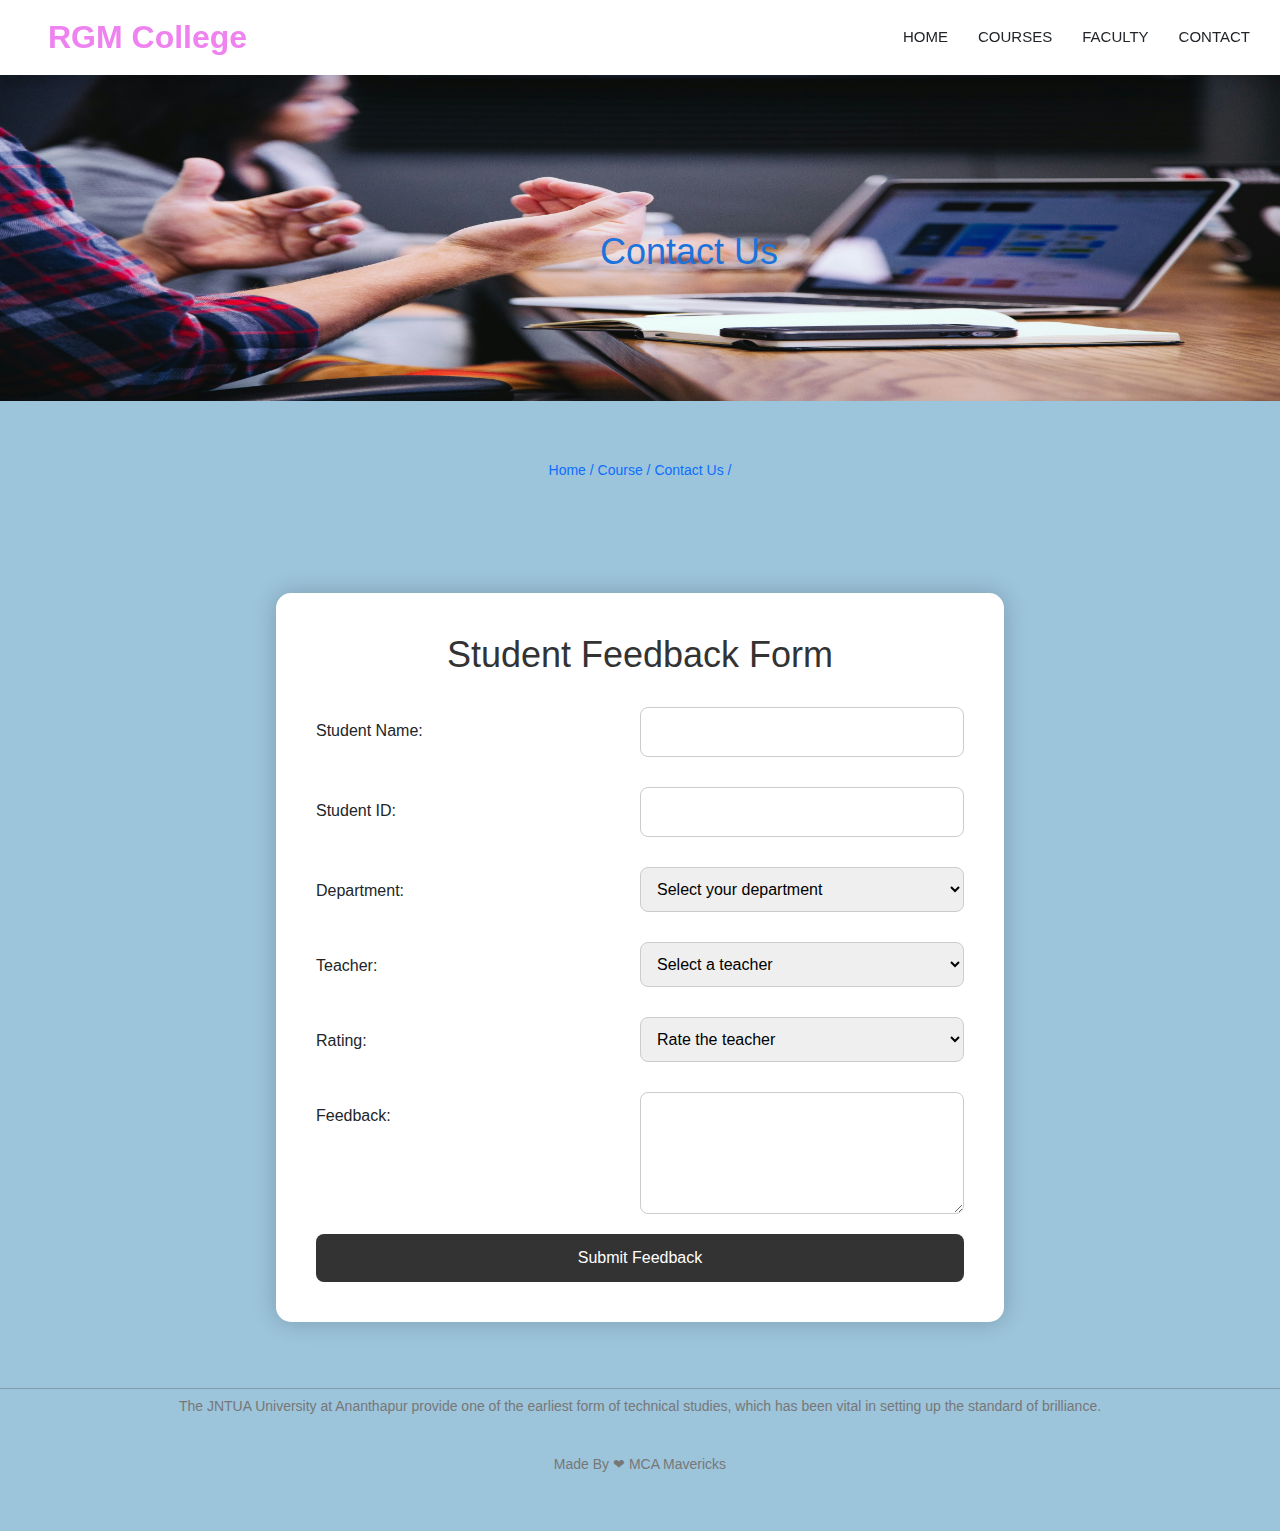
==== Contact.html @ 5a2bdc20 "all updated" ====
<!doctype html>
<html lang="en">

<head>
    <meta charset="utf-8">
    <meta name="viewport" content="width=device-width, initial-scale=1">
    <title>Courses</title>

    <link href="https://cdn.jsdelivr.net/npm/bootstrap@5.3.3/dist/css/bootstrap.min.css" rel="stylesheet"
        integrity="sha384-QWTKZyjpPEjISv5WaRU9OFeRpok6YctnYmDr5pNlyT2bRjXh0JMhjY6hW+ALEwIH" crossorigin="anonymous">
    <!-- Template Stylesheet -->
    <link href="https://cdnjs.cloudflare.com/ajax/libs/font-awesome/5.10.0/css/all.min.css" rel="stylesheet">
    <link href="https://cdn.jsdelivr.net/npm/bootstrap-icons@1.4.1/font/bootstrap-icons.css" rel="stylesheet">
    <link href="Style/style.css" rel="stylesheet">
    <script src="script.js"></script>
</head>

<body>
    <nav class="navbar navbar-expand-lg bg-white navbar-light shadow sticky-top p-0">
        <a href="index.html" class="navbar-brand d-flex align-items-center px-4 px-lg-5">
            <h2 class="m-0 text-primary"><b style="color:violet;">RGM College</b></h2>
        </a>
        <button type="button" class="navbar-toggler me-4" data-bs-toggle="collapse" data-bs-target="#navbarCollapse">
            <span class="navbar-toggler-icon"></span>
        </button>
        <div class="collapse navbar-collapse" id="navbarCollapse">
            <div class="navbar-nav ms-auto p-4 p-lg-0">
                <a href="index.html" class="nav-item nav-link active">Home</a>
                <a href="Courses.html" class="nav-item nav-link">Courses</a>
                <a href="faculty.html" class="nav-item nav-link">Faculty</a>
                <a href="contact.html" class="nav-item nav-link">Contact</a>
            </div>
        </div>
    </nav>
    <div id="course">
        <img src="img/crs1.jpg" class="img-fluid">
        <div class="middle">
            <h1 style="color: rgb(29, 115, 220);">Contact Us</h1>
        </div>
    </div> <br> <br>
    <div id="page">
        <p style="text-align: center;"><a href="index.html">Home /</a> <a href="Courses.html">Course /</a> <a
                href="Contact.html">Contact Us /</a> </p>
    </div>
    
    <div class="container2">
        <div class="row">
            <div class="contact-form">
                <section class="form2">
                    <div class="form-container2">
                        <h1>Student Feedback Form</h1>
                        <form action="#" method="POST">
                            <div class="form-group">
                                <label for="student-name">Student Name:</label>
                                <input type="text" id="student-name" name="student-name" required>
                            </div>

                            <div class="form-group">
                                <label for="student-id">Student ID:</label>
                                <input type="text" id="student-id" name="student-id" required>
                            </div>

                            <div class="form-group">
                                <label for="department">Department:</label>
                                <select id="department" name="department" required>
                                    <option value="" disabled selected>Select your department</option>
                                    <option value="science">Department of Science</option>
                                    <option value="arts">Department of Arts</option>
                                    <option value="commerce">Department of Commerce</option>
                                    <option value="engineering">Department of Engineering</option>
                                    <option value="other">Other (Please Specify)</option>
                                </select>
                            </div>

                            <div class="form-group">
                                <label for="teacher">Teacher:</label>
                                <select id="teacher" name="teacher" required>
                                    <option value="" disabled selected>Select a teacher</option>
                                    <option value="teacher-a">Teacher A</option>
                                    <option value="teacher-b">Teacher B</option>
                                    <option value="teacher-c">Teacher C</option>
                                    <option value="teacher-d">Teacher D</option>
                                    <option value="other-teacher">Other (Please Specify)</option>
                                </select>
                            </div>

                            <div class="form-group">
                                <label for="rating">Rating:</label>
                                <select id="rating" name="rating" required>
                                    <option value="" disabled selected>Rate the teacher</option>
                                    <option value="1">1 Star</option>
                                    <option value="2">2 Stars</option>
                                    <option value="3">3 Stars</option>
                                    <option value="4">4 Stars</option>
                                    <option value="5">5 Stars</option>
                                </select>
                            </div>

                            <div class="form-group">
                                <label for="feedback">Feedback:</label>
                                <textarea id="feedback" name="feedback" rows="4" required></textarea>
                            </div>

                            <button type="submit">Submit Feedback</button>
                        </form>
                    </div>
                </section>
            </div>

        </div>
    </div><hr>
    <section class="footer">
        <p>The JNTUA University at Ananthapur provide one of the earliest form of technical studies,
            which has been vital in setting up the standard of brilliance.</p>
        <p id="copyright">Made By &#10084; MCA Mavericks</p>
    </section>
     
    <script src="https://cdn.jsdelivr.net/npm/bootstrap@5.3.3/dist/js/bootstrap.bundle.min.js"
        integrity="sha384-YvpcrYf0tY3lHB60NNkmXc5s9fDVZLESaAA55NDzOxhy9GkcIdslK1eN7N6jIeHz"
        crossorigin="anonymous"></script>
</body>

</html>
---- Style/style.css ----
body {
    font-family: Arial, sans-serif;
    margin: 0;
    padding: 0;
    background-color: #9cc4db;
}

header {
    background-color: #004080;
    color: white;
    padding: 15px;
    text-align: center;
}

.header1 {
    min-height: 100vh;
    width: 100%;
    background-image: linear-gradient(rgba(4, 9, 30, 0.6), rgba(4, 9, 30, 0.6)), url(../images/rgmbg.jpg);
    background-position: center;
    background-size: cover;
    position: relative;
}

/* Course */
.text-box {
    width: 90%;
    color: #fff;
    position: absolute;
    top: 30%;
    left: 50%;
    transform: translate(-50%, 50%);
    text-align: center;
}

.text-box h1 {
    font-size: 62px;
    font-weight: bold;

}

.text-box p {
    margin: 10px 0 40px;
    font-size: 14px;
    color: #fff;

}

.hero-btn {
    display: inline-block;
    text-decoration: none;
    color: yellow;
    border: 2px solid yellow;
    padding: 12px 34px;
    font-size: 13px;
    background: transparent;
    position: relative;
    cursor: pointer;
    border-radius: 5px;
}

.hero-btn:hover {
    color: black;
    border: 2px solid yellow;
    background: yellow;
    transition: 0.5s;
}

.icon {
    display: none;
}

.course2 {
    width: 80%;
    margin: auto;
    text-align: center;
    padding-top: 100px;
}

h1 {
    font-size: 36px;
    font-weight: 300;
}

p {
    color: #777;
    font-size: 14px;
    font-weight: 300;
    line-height: 22px;
    padding: 10px;
}

.row {
    margin-top: 5%;
    display: flex;
    justify-content: space-between;
}

.course-col {
    flex-basis: 25%;
    background: #fff3f3;
    border-radius: 10px;
    margin-bottom: 5%;
    margin-right: -30px;
    padding: 20px 12px;
    box-sizing: border-box;
    transition: 0.5s;
}

.course-col h2 {
    text-align: center;
}

h3 {
    text-align: center;
    font-weight: 600;
    margin: 10px 0px;
}

.course-col:hover {
    box-shadow: 10px 10px 24px 0px rgba(0, 0, 0, 0.4);
}


/*Campus*/


.campus {
    width: 80%;
    margin: auto;
    text-align: center;
    padding-top: 50px;
}

.campus-col {
    flex-basis: 32%;
    border-radius: 10px;
    margin-bottom: 30px;
    position: relative;
    overflow: hidden;
}

.campus-col img {
    width: 100%;
    display: block;
}

.layer {
    background: transparent;
    height: 100%;
    width: 100%;
    position: absolute;
    top: 0%;
    left: 0%;
    transition: 0.5s;
}

.layer:hover {
    background: rgba(0, 245, 253, 0.534);

    /* rgba(253, 0, 0, 0.7); */
}

.layer h3 {
    width: 100%;
    font-weight: 500;
    color: #fff;
    font-size: 26px;
    bottom: 0%;
    left: 50%;
    transform: translate(-50%);
    position: absolute;
    opacity: 0;
    transition: 0.5s;
}

.layer:hover h3 {
    opacity: 1;
    bottom: 49%;
}

/* Facilities */

.facilities {
    width: 80%;
    margin: auto;
    text-align: center;
    padding-top: 50px;
}

.facilities-col {
    flex-basis: 31%;
    border-radius: 10px;
    margin-bottom: 5%;
    text-align: left;
}

.facilities-col img {
    width: 100%;
    border-radius: 10px;
    transition: 0.5s;
}

.facilities-col p {
    padding: 0%;
}

.facilities-col h3 {
    margin-top: 16px;
    margin-bottom: 15px;
    text-align: left;
}

.facilities-col img:hover {
    box-shadow: 3.5px 5px 15px 10px rgba(0, 0, 0, 0.308);
}

/* Call To Action */

.ctn {
    margin: 100px auto;
    width: 80%;
    background-image: linear-gradient(rgba(0, 0, 0, 0.5), rgba(0, 0, 0, 0.5)), url(../images/clg\ img.jpg);
    background-position: center;
    background-size: cover;
    border-radius: 10px;
    text-align: center;
    padding: 100px 0;
    transition: 0.5s;
}

.ctn h1 {
    color: #fff;
    margin-bottom: 40px;
    padding: 0;
}

.ctn:hover {
    margin: 100px auto;
    width: 80%;
    background-image: linear-gradient(rgba(0, 0, 0, 0.3), rgba(0, 0, 0, 0.3)), url(../images/clg\ img.jpg);
    background-position: center;
    background-size: cover;
    border-radius: 10px;
    padding: 100px 0;
    box-shadow: 10px 10px 24px 0px rgba(0, 0, 0, 0.664);
}

.ctn {}

/* Footer */

.footer {
    width: 100%;
    text-align: center;
    padding: 30px 0;
    margin-top: -50px;
}

.footer h4 {
    margin-bottom: 25px;
    margin-top: 20px;
    font-weight: 600;
}

/* Media query for responsive */

@media (max-width: 700px) {

    * {
        overflow-x: hidden;
        margin: 0;
        padding: 0;

    }

    #logo-img {
        padding: 10px;
    }

    .text-box h1 {
        font-size: 30px;
        font-weight: bold;
    }

    .text-box p {
        font-size: 12px;
    }

    .nav-links ul li {
        display: block;
    }

    .nav-links {
        position: absolute;
        background: #f44336;
        height: 100vh;
        width: 200px;
        top: 0%;
        right: -200px;
        text-align: left;
        z-index: 2;
        transition: 1s;
    }

    .icon {
        display: block;
        color: #fff;
        margin: 10px;
        font-size: 25px;
        cursor: pointer;
    }

    .nav-links ul {
        padding: 30px;
    }

    /*Course in Media query*/

    .course-col {
        margin: 10px 10px;
    }

    .row {
        flex-direction: column;
    }

    .course-col:hover {
        box-shadow: 3px 3px 0.5px 0.5px rgba(0, 0, 0, 0.486);
    }

    /* Facilities */
    .facilities-col img:hover {
        box-shadow: none;
    }

    /* Call To Action in Media query*/
    .ctn h1 {
        font-size: 24px;
    }
}

/* Media query is Close*/

/*** Button ***/
.btn {
    font-family: 'Nunito', sans-serif;
    font-weight: 600;
    transition: .5s;
}

.btn.btn-primary,
.btn.btn-secondary {
    color: #FFFFFF;
}

.btn-square {
    width: 38px;
    height: 38px;
}

.btn-sm-square {
    width: 32px;
    height: 32px;
}

.btn-lg-square {
    width: 48px;
    height: 48px;
}

.btn-square,
.btn-sm-square,
.btn-lg-square {
    padding: 0;
    display: flex;
    align-items: center;
    justify-content: center;
    font-weight: normal;
    border-radius: 0px;
}

/*** Navbar ***/
.navbar .dropdown-toggle::after {
    border: none;
    content: "\f107";
    font-family: "Font Awesome 5 Free";
    font-weight: 900;
    vertical-align: middle;
    margin-left: 8px;
}

.navbar-light .navbar-nav .nav-link {
    margin-right: 30px;
    padding: 25px 0;
    color: #FFFFFF;
    font-size: 15px;
    text-transform: uppercase;
    outline: none;
}

.navbar-light .navbar-nav .nav-link:hover,
.navbar-light .navbar-nav .nav-link.active {
    color: var(--primary);
}

@media (max-width: 991.98px) {
    .navbar-light .navbar-nav .nav-link {
        margin-right: 0;
        padding: 10px 0;
    }

    .navbar-light .navbar-nav {
        border-top: 1px solid #EEEEEE;
    }
}

.navbar-light .navbar-brand,
.navbar-light a.btn {
    height: 75px;
}

.navbar-light .navbar-nav .nav-link {
    color: var(--dark);
    font-weight: 500;
}

.navbar-light.sticky-top {
    top: -100px;
    transition: .5s;
}

@media (min-width: 992px) {
    .navbar .nav-item .dropdown-menu {
        display: block;
        margin-top: 0;
        opacity: 0;
        visibility: hidden;
        transition: .5s;
    }

    .navbar .dropdown-menu.fade-down {
        top: 100%;
        transform: rotateX(-75deg);
        transform-origin: 0% 0%;
    }

    .navbar .nav-item:hover .dropdown-menu {
        top: 100%;
        transform: rotateX(0deg);
        visibility: visible;
        transition: .5s;
        opacity: 1;
    }
}


nav ul {
    list-style-type: none;
    padding: 0;
}

nav ul li {
    display: inline;
    margin: 0 15px;
}

h2 {
    color: #004080;
}

#myBtn {
    display: none;
    position: fixed;
    bottom: 20px;
    right: 30px;
    z-index: 99;
    font-size: 18px;
    border: none;
    outline: none;
    background-color: red;
    color: white;
    cursor: pointer;
    padding: 15px;
    border-radius: 4px;
}

#myBtn:hover {
    background-color: #555;
}

/*** Service ***/
.service-item {
    background: var(--light);
    transition: .5s;
}

.service-item:hover {
    margin-top: -10px;
    background: var(--primary);
}

.service-item * {
    transition: .5s;
}

.service-item:hover * {
    color: var(--light) !important;
}


/*** Categories & Courses ***/
.category img,
.course-item img {
    transition: .5s;
}

.category a:hover img,
.course-item:hover img {
    transform: scale(1.1);
}



/* ******courses****** */

#course h5 {
    display: flex;
    align-items: center;
    justify-content: center;
    text-transform: uppercase;
}

#course h5:after,
h5:before {
    content: '';
    width: 80px;
    height: 2px;
    background: rgb(62, 17, 140);
    margin: 0 10px;
}

.container #one {
    width: 600px;
    height: 500px;
    position: relative;
    text-align: center;
    color: white;
    border: 1px solid black;
}

#one .bottom-right {
    position: absolute;
    bottom: 250px;
    right: 0px;
    background-color: #F0FBFC;
}

#one .bottom-right2 {
    position: absolute;
    bottom: -6px;
    right: -1px;
    background-color: #F0FBFC;
}

.container #two {
    margin-left: 30px;
    width: 500px;
    height: 500px;
    position: relative;
    text-align: center;
    color: white;
    border: 1px solid black;
}

.bottom-right {
    position: absolute;
    bottom: 0px;
    right: 0px;
    background-color: #F0FBFC;
}

.middle {
    position: absolute;
    top: 230px;
    left: 600px;

}

.faculty-card {
    background: white;
    border: 1px solid #ddd;
    border-radius: 8px;
    margin: 20px;
    padding: 15px;
    text-align: center;
}

.faculty-card img {
    width: 100px;
    height: 100px;
    border-radius: 50%;
}

.faculty1 .card img {
    margin-top: 20px;
}

.feedback-btn {
    display: inline-block;
    margin-top: 10px;
    padding: 5px 10px;
    background-color: #004080;
    color: white;
    text-decoration: none;
    border-radius: 5px;
}

.faculty1 {
    justify-items: center;
}

.faculty1 img {
    border-radius: 50%;
}

.facu1 {
    display: flex;
    justify-content: center;


}

.facu2 {
    display: flex;
    justify-content: center;
}

.facu3 {
    display: flex;
    justify-content: center;
}

.ribbon-2 {
    --f: 10px;
    /* control the folded part*/
    --r: 25px;
    /* control the ribbon shape */
    --t: 15px;
    /* the top offset */
    height: 50px;
    position: absolute;
    inset: var(--t) calc(-1*var(--f)) auto auto;
    padding: 0 10px var(--f) calc(10px + var(--r));
    clip-path:
        polygon(0 0, 100% 0, 100% calc(100% - var(--f)), calc(100% - var(--f)) 100%,
            calc(100% - var(--f)) calc(100% - var(--f)), 0 calc(100% - var(--f)),
            var(--r) calc(50% - var(--f)/2));
    background: #e3296a;
    box-shadow: 0 calc(-1*var(--f)) 0 inset #0005;
}

.box {
    max-width: 1000px;
    height: 1000px;
    margin: 50px auto 0;
    background: lightblue;
    position: relative;
}

.card-body {
    text-align: center;

}

.card {
    margin-right: 20px;
    height: 380px;

}

.about-fac {
    align-content: center;
    width: 400px;
    align-items: center;
    margin-left: 30px;

}

#side {
    font-weight: bolder;
}

.overview,
h2 {
    text-align: left;
    margin-left: 200px;
}

.about-facth,
tr,
td {
    border: 1px solid black;
}

.checked {
    color: orange;
}

tr:nth-child(even) {
    background-color: #D6EEEE;
}

/* Courses */
/* ******courses****** */

/*** Categories & Courses ***/



.banner1 h1 {
    font-family: cursive;
}

.course,
table,
th,
td {
    border: 1px solid black;
}

.corstbl {
    width: 900px;
    height: 250px;
    text-align: center;
}

.btn-container {
    margin-bottom: 20px;
}

.btn-container button {
    margin: 10px;
    padding: 12px 20px;
    font-size: 16px;
    cursor: pointer;
    border: 1px solid #ccc;
    border-radius: 5px;
    background-color: #f0f0f0;
    transition: background-color 0.3s;
}

.btn-container button:hover {
    background-color: #ddd;
}

.course-overview {
    display: none;
    font-size: 18px;
    padding: 15px;
    border-radius: 8px;
    background-color: #f9f9f9;
    width: 90%;
    margin: auto;
}

.overview p {
    font-size: large;
    margin-left: 80px;
}

.vis {
    text-align: left;
}

.vis,
h2 {
    margin-left: 10px;
}

.vis,
ul,
li {
    list-style-type: square;
    color: #0c0c0c;
}

.category img,
.course-item img {
    transition: .5s;
}

.category a:hover img,
.course-item:hover img {
    transform: scale(1.1);
}

#course h5 {
    display: flex;
    align-items: center;
    justify-content: center;
    text-transform: uppercase;
    font-size: 50px;
}

#course h5:after,
h5:before {
    content: '';
    width: 80px;
    height: 2px;
    background: rgb(62, 17, 140);
    margin: 0 10px;
}

.container #one {
    width: 600px;
    height: 500px;
    position: relative;
    text-align: center;
    color: white;
    border: 1px solid black;
}

#one .bottom-right {
    position: absolute;
    bottom: 250px;
    right: 0px;
    background-color: #F0FBFC;
}

#one .bottom-right2 {
    position: absolute;
    bottom: -6px;
    right: -1px;
    background-color: #F0FBFC;
}

.container #two {
    margin-left: 30px;
    width: 500px;
    height: 500px;
    position: relative;
    text-align: center;
    color: white;
    border: 1px solid black;
}

.bottom-right {
    position: absolute;
    bottom: 0px;
    right: 0px;
    background-color: #F0FBFC;
}

.middle {
    position: absolute;
    top: 230px;
    left: 600px;

}

#page a {
    text-decoration: none;
}

:root {
    --main-color1: #eb4d4b;
    --text-color: #131e2c;
}

.product-grid {
    font-family: 'Oswald', sans-serif;
    text-align: center;
}

.product-grid .product-image {
    position: relative;
}

.product-grid .product-image a.image {
    display: block;
}

.product-grid .product-image img {
    width: 100%;
    height: 180px;
}

.product-image .pic-1 {
    opacity: 1;
    backface-visibility: hidden;
    transition: all 0.3s ease-in-out;
}

.product-grid:hover .product-image .pic-1 {
    opacity: 0;
}

.product-image .pic-2 {
    width: 100%;
    height: 100%;
    backface-visibility: hidden;
    opacity: 0;
    position: absolute;
    top: 0;
    left: 0;
    transition: all 0.3s ease-in-out;
}

.product-grid:hover .product-image .pic-2 {
    opacity: 1;
}

.product-grid .product-sale-label,
.product-grid .product-discount-label {
    color: #fff;
    background: #da5555;
    font-size: 12px;
    letter-spacing: 1px;
    line-height: 14px;
    padding: 5px 11px;
    border-radius: 12px;
    position: absolute;
    top: 10px;
    right: 10px;
    transition: all 0.4s ease;
}

.product-grid .product-sale-label {
    background: #2ba968;
    text-transform: uppercase;
    left: 10px;
    right: auto;
}

.product-grid .product-content {
    padding: 12px;
}

.product-grid .rating {
    padding: 0;
    margin: 0 0 7px;
    list-style: none;
}

.product-grid .rating li {
    color: var(--text-color);
    font-size: 12px;
    display: inline-block;
}

.product-grid .rating li.disable {
    color: rgba(0, 0, 0, .20);
}

.product-grid .title {
    color: var(--text-color);
    font-size: 20px;
    text-transform: capitalize;
    margin: 0 0 7px;
}

.product-grid .title a {
    color: var(--text-color);
    transition: all 500ms;
}

.product-grid .title a:hover {
    color: var(--main-color1);
}

.product-grid .price {
    color: var(--text-color);
    font-size: 18px;
    letter-spacing: 0.005em;
    margin-bottom: 10px;
}

.product-grid .price span {
    color: #a7a7a7;
    font-size: 14px;
    font-weight: 400;
    text-decoration: line-through;
}

.product-grid .product-button-group {
    position: relative;
    z-index: 1;
}

.product-grid .add-to-cart {
    color: var(--text-color);
    background: #f4f4f4;
    font-size: 14px;
    width: calc(100% - 75px);
    padding: 8px 3px;
    margin: 0 auto;
    display: inline-block;
    transition: all 0.25s ease 0s;
}

.product-grid .add-to-cart i {
    margin-right: 8px;
    display: none;
    visibility: hidden;
    transition: all 0.25s ease 0s;
}

.product-grid:hover .add-to-cart {
    color: #fff;
    background: var(--text-color);
}

.product-grid:hover .add-to-cart i {
    display: inline-block;
    visibility: visible;
}

.product-grid .product-like-icon,
.product-grid .product-compare-icon {
    color: var(--text-color);
    background: #f4f4f4;
    line-height: 34px;
    width: 34px;
    height: 34px;
    opacity: 0;
    transform: translateY(-50%);
    position: absolute;
    top: 50%;
    left: 50px;
    z-index: -1;
    transition: all 0.25s ease 0s;
}

.product-grid .product-compare-icon {
    left: auto;
    right: 50px;
}

.product-grid:hover .product-like-icon {
    opacity: 1;
    left: 0;
}

.product-grid:hover .product-compare-icon {
    opacity: 1;
    right: 0;
}

@media only screen and (max-width:990px) {
    .product-grid {
        margin-bottom: 30px;
    }
}

.cd__main {
    min-height: 100vh;
    width: 100%;
    display: flex;
    justify-content: center;
    align-items: center;
    background-image: url(https://images.pexels.com/photos/325185/pexels-photo-325185.jpeg?auto=compress&cs=tinysrgb&dpr=2&h=650&w=940) !important;
    background-size: cover;
    background-position: center;
    position: relative;
}

.cd__main::after {
    content: "";
    position: absolute;
    top: 0;
    left: 0;
    height: 100%;
    width: 100%;
    background-color: rgba(0, 0, 0, 0.8);
}

.container2 {
    max-width: 1080px;
    margin-left: auto;
    margin-right: auto;
    padding-left: 20px;
    padding-right: 20px;
}



.form2 {
    font-family: 'Helvetica Neue', Arial, sans-serif;
    margin: 0;
    padding: 0;
}

.form-container2 {
    width: 70%;
    margin: 50px auto;
    background: #ffffff;
    padding: 40px;
    border-radius: 15px;
    box-shadow: 0 0 25px rgba(0, 0, 0, 0.2);
}

.form2 h1 {
    text-align: center;
    color: #333;
    margin-bottom: 30px;
}

.form2 .form-group {
    display: flex;
    justify-content: space-between;
    margin-bottom: 20px;
}

.form2 label {
    flex-basis: 45%;
    margin: 12px 0 5px;
    font-weight: normal;
}

.form2 input[type="text"],
.form2 select,
.form2 textarea {
    flex-basis: 50%;
    padding: 12px;
    border: 1px solid #ccc;
    border-radius: 8px;
    margin-left: 10px;
    /* Space between label and input */
}

.form2 input[type="text"]:focus,
.form2 select:focus,
.form2 textarea:focus {
    border-color: #333;
}

.form2 button {
    background-color: #333;
    color: white;
    border: none;
    padding: 12px;
    cursor: pointer;
    font-size: 16px;
    border-radius: 8px;
    width: 100%;
    transition: background-color 0.3s;
}

.form2 button:hover {
    background-color: #555;
}

.form2 textarea {
    width: 100%;
    /* Ensure textarea spans full width */
    margin-left: 0;
    /* Remove left margin for textarea */
}

.contact-info {
    width: 30%;
}

.contact-info-item {
    display: flex;
    margin-bottom: 30px;
}

.contact-info-icon {
    height: 70px;
    width: 70px;
    background-color: #fff;
    text-align: center;
    border-radius: 50%;
}

.contact-info-icon i {
    font-size: 30px;
    line-height: 70px;
}

.contact-info-content {
    margin-left: 20px;
    
}

.contact-info-content h4 {
    color: #1da9c0;
    font-size: 1.4em;
    margin-bottom: 5px;
}

.contact-info-content p {
    color: #FFF;
    font-size: 1em;
}
/* .form1 {
    font-family: Arial, sans-serif;
    background-color: #f4f4f4;
    margin: 0;
    padding: 0;
} */

.form-container {
    width: 100%;
    margin: 5% auto;
    padding: 20px;
    background: #fff;
    border-radius: 8px;
    box-shadow: 0 2px 10px rgba(0, 0, 0, 0.1);
}

h1 {
    text-align: center;
    margin-bottom: 20px;
}

label {
    display: block;
    margin: 10px 0 5px;
}

input[type="text"],
input[type="email"],
input[type="tel"],
select {
    width: 80%;
    padding: 8px;
    margin-bottom: 10px;
    border: 1px solid #ccc;
    border-radius: 4px;
}

fieldset {
    border: 1px solid #ccc;
    border-radius: 4px;
    padding: 10px;
    margin-bottom: 10px;
}

legend {
    padding: 0 10px;
}

.bt1 {
    width: 100%;
    padding: 10px;
    background-color: #007bff;
    color: white;
    border: none;
    border-radius: 4px;
    cursor: pointer;
}

.bt1:hover {
    background-color: #0056b3;
}
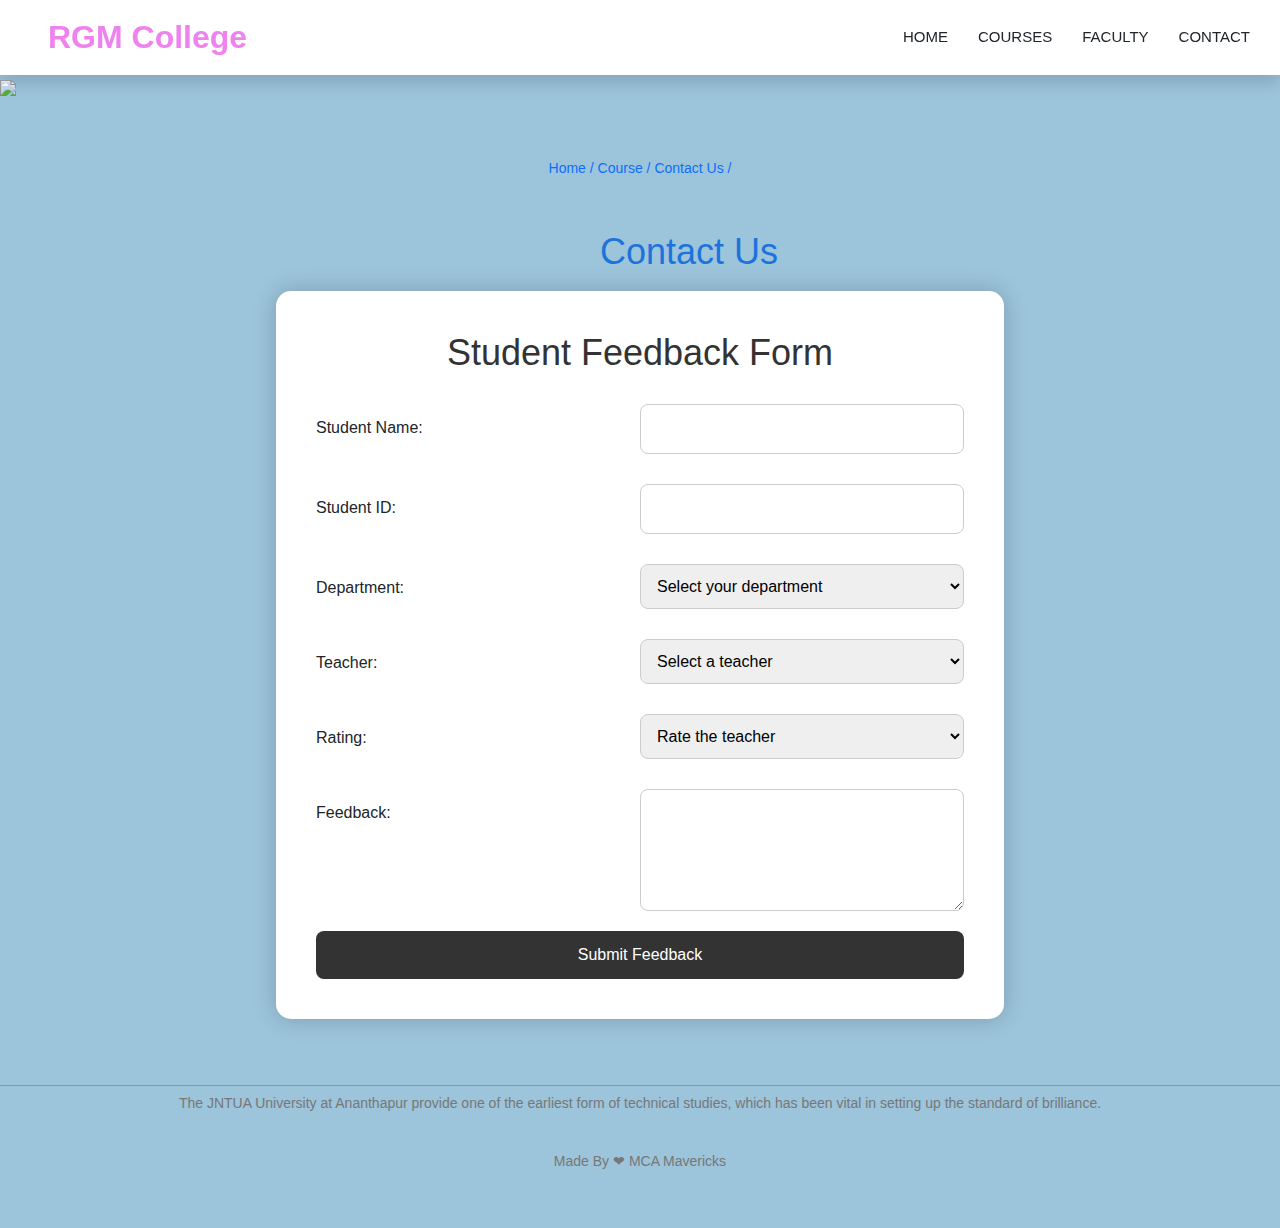
==== commit 4a7c597c: "index updated" ====
--- a/Contact.html
+++ b/Contact.html
@@ -49,15 +49,15 @@
                 <section class="form2">
                     <div class="form-container2">
                         <h1>Student Feedback Form</h1>
-                        <form action="#" method="POST">
+                        <form action="feedback.php"  onsubmit="submitForm(event)" method="POST">
                             <div class="form-group">
-                                <label for="student-name">Student Name:</label>
-                                <input type="text" id="student-name" name="student-name" required>
+                                <label for="student_name">Student Name:</label>
+                                <input type="text" id="student_name" name="student_name" required>
                             </div>
 
                             <div class="form-group">
-                                <label for="student-id">Student ID:</label>
-                                <input type="text" id="student-id" name="student-id" required>
+                                <label for="student_id">Student ID:</label>
+                                <input type="text" id="student_id" name="student_id" required>
                             </div>
 
                             <div class="form-group">
